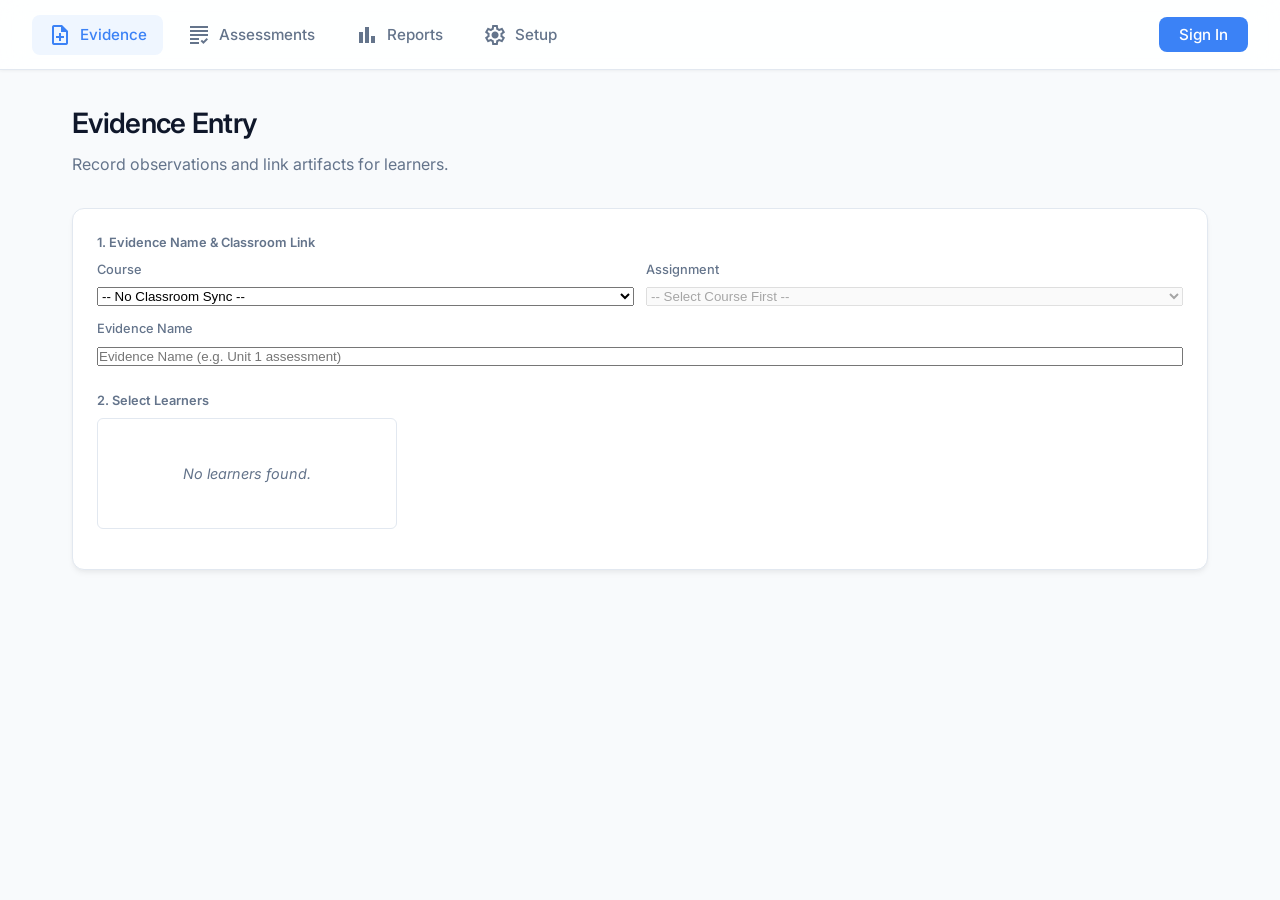
==== public/index.html @ 8280dc8e "Public folder" ====
<!DOCTYPE html>
<html lang="en">
<head>
    <meta charset="UTF-8">
    <meta name="viewport" content="width=device-width, initial-scale=1.0">
    <title>Competency Learning Kit</title>
    <!-- Favicon -->
    <link rel="icon" type="image/svg+xml" href="assets/logo.svg">
    <!-- Modern Typography -->
    <link rel="preconnect" href="https://fonts.googleapis.com">
    <link rel="preconnect" href="https://fonts.gstatic.com" crossorigin>
    <link href="https://fonts.googleapis.com/css2?family=Inter:wght@300;400;500;600;700&display=swap" rel="stylesheet">
    <!-- Google Material Symbols -->
    <link href="https://fonts.googleapis.com/css2?family=Material+Symbols+Outlined:opsz,wght,FILL,GRAD@24,400,0,0" rel="stylesheet" />
    
    <link rel="stylesheet" href="assets/style.css">
</head>
<body>
    <header class="top-nav">
        <nav class="main-menu" aria-label="Main Navigation">
            <button class="nav-btn active" data-target="view-evidence">
                <span class="material-symbols-outlined" aria-hidden="true">note_add</span>
                Evidence
            </button>
            <button class="nav-btn" data-target="view-assessments">
                <span class="material-symbols-outlined" aria-hidden="true">grading</span>
                Assessments
            </button>
            <button class="nav-btn" data-target="view-reports">
                <span class="material-symbols-outlined" aria-hidden="true">bar_chart</span>
                Reports
            </button>
            <button class="nav-btn" data-target="view-admin">
                <span class="material-symbols-outlined" aria-hidden="true">settings</span>
                Setup
            </button>
        </nav>
        <div class="nav-controls">
            <div id="global-loading" class="hidden" style="display: flex; align-items: center; gap: 0.25rem; color: var(--accent); font-size: 0.85rem; font-weight: 500;">
                <span class="material-symbols-outlined" style="animation: spin 1s linear infinite; font-size: 1.1rem;">sync</span>
                Loading...
            </div>
            <clk-login-state id="login-state"></clk-login-state>
        </div>
    </header>

    <div id="auth-refresh-overlay" class="hidden"></div>
    <div id="data-loading-overlay" class="hidden">
        <span class="material-symbols-outlined" style="animation: spin 1s linear infinite; font-size: 3rem; margin-bottom: 1rem;">sync</span>
        Loading Application Data...
    </div>

    <main class="content-area">
        <!-- Evidence View -->
        <section id="view-evidence" class="view-section active" aria-label="Evidence Entry">
            <div class="view-header">
                <h2>Evidence Entry</h2>
                <p>Record observations and link artifacts for learners.</p>
            </div>
            
            <div class="card" id="evidence_manager">
                <div class="log-container" style="margin-top: 0; margin-bottom: 24px; border-top: none; padding: 0;">
                    <label class="form-label">1. Evidence Name & Classroom Link</label>
                    <div style="display: grid; grid-template-columns: 1fr 1fr; gap: 12px;">
                        <div class="field-group">
                            <label class="form-label-sm">Course</label>
                            <select id="evidence_classroom_selector" class="input-text" style="width: 100%;">
                                <option value="">-- No Classroom Sync --</option>
                            </select>
                        </div>
                        <div class="field-group">
                            <label class="form-label-sm">Assignment</label>
                            <select id="evidence_assignment_selector" class="input-text" style="width: 100%;" disabled>
                                <option value="">-- Select Course First --</option>
                                <option value="NEW">Create New Assignment...</option>
                            </select>
                        </div>
                        <div class="field-group full-width" id="evidence_name_container" style="grid-column: 1 / -1;">
                            <label id="evidence_name_label" class="form-label-sm">Evidence Name</label>
                            <input type="text" id="evidence_name" class="input-text" style="width: 100%;" placeholder="Evidence Name (e.g. Unit 1 assessment)">
                        </div>
                    </div>
                </div>
                
                <div style="display: grid; grid-template-columns: 300px 1fr; gap: 24px; margin-top: 24px;">
                    <div>
                        <div class="field-group" style="margin-bottom: 16px;">
                            <label class="form-label">2. Select Learners</label>
                            <learner-selector id="evidence_learner_list" class="scrollable-panel flex-col gap-sm">
                                <div class="placeholder-text" style="font-size: 0.9rem;">Loading learners...</div>
                            </learner-selector>
                        </div>
                    </div>

                    <div id="evidence_form" class="hidden flex-col gap-xl">
                        <div class="field-group">
                            <label class="form-label">3. Select Competencies to Rate</label>
                            <competency-selector id="evidence_comp_list" style="border: 1px solid var(--border); border-radius: 6px; padding: 12px; background: var(--surface); max-height: 400px; overflow-y: auto; display: block;"></competency-selector>
                        </div>

                        <div class="field-group">
                            <label class="form-label">4. Demonstrated Competencies</label>
                            <div style="border: 1px solid var(--border); border-radius: 6px; overflow-x: auto; background: #fff;">
                                <table id="batch_rating_table" style="width: 100%; border-collapse: collapse; font-size: 0.9rem;">
                                    <thead>
                                        <tr>
                                            <th style="padding: 12px; text-align: left; border-bottom: 1px solid var(--border); width: 200px; position: sticky; left: 0; background: var(--bg); z-index: 10;">Learner</th>
                                        </tr>
                                    </thead>
                                    <tbody id="batch_rating_tbody">
                                    </tbody>
                                </table>
                            </div>
                        </div>

                        <div class="field-group">
                            <label class="form-label">5. Educator's Note / Narrative (Shared)</label>
                            <textarea id="evidence_note" class="input-text" style="width: 100%;" rows="3" placeholder="These notes will be applied to all selected learners."></textarea>
                        </div>

                        <div class="field-group">
                            <label class="form-label">6. Upload Artifact (Optional)</label>
                            <input type="file" id="evidence_file" multiple style="margin-bottom: 8px; display: block;">
                            <span style="font-size: 0.75rem; color: var(--text-muted);">Selected files will be uploaded and copied into each learner's artifacts folder separately.</span>
                        </div>

                        <button id="submit_evidence_button" class="btn-primary" style="margin-top: 8px; align-self: flex-start; padding: 0.75rem 1.5rem;">Submit Evidence</button>
                    </div>
                </div>
            </div>
        </section>

        <!-- Assessments View -->
        <section id="view-assessments" class="view-section hidden" aria-label="Assessments">
            <div class="view-header">
                <h2>Assessments</h2>
                <p>Review prior evidence and record summative assessments.</p>
            </div>
            <div class="two-column-layout">
                <!-- Left Sidebar: Learner Multi-select -->
                <div class="field-group">
                    <label class="form-label">1. Select Learners</label>
                    <learner-selector id="assess_learner_list" class="scrollable-panel flex-col gap-sm" style="max-height: calc(100vh - 250px);">
                        <div class="placeholder-text">Loading learners...</div>
                    </learner-selector>
                </div>

                <!-- Main Area: The Assessment Grid -->
                <div class="field-group">
                    <div style="display: flex; justify-content: space-between; align-items: center; margin-bottom: 8px;">
                        <label class="form-label" style="margin-bottom: 0;">2. Summative Assessments</label>
                        <div style="display: flex; gap: 8px;">
                            <button id="assess_save_all" class="btn-primary floating-save-btn" style="display: none;">Save Changes</button>
                            <competency-group-selector id="assess_group_select" style="width: auto;"></competency-group-selector>
                        </div>
                    </div>
                    <div id="assess_grid_container" class="flex-col gap-xl" style="padding-right: 8px; padding-bottom: 120px;">
                        <div id="assess_initial_placeholder" class="placeholder-text card">Select learners from the left to begin.</div>
                    </div>
                </div>
            </div>
        </section>

        <!-- Reports View -->
        <section id="view-reports" class="view-section hidden" aria-label="Reports">
            <div class="view-header flex-between">
                <div>
                    <h2>Reports</h2>
                    <p>Visualize learner progress.</p>
                </div>
            </div>
            
            <div class="two-column-layout">
                <!-- Left Sidebar: Selectors -->
                <div class="field-group" style="display: flex; flex-direction: column; gap: 16px;">
                    <div class="field-group">
                        <label class="form-label">1. Select Learners</label>
                        <learner-selector id="report_learner_list" class="scrollable-panel flex-col gap-sm" style="max-height: 250px;">
                            <div class="placeholder-text">Loading learners...</div>
                        </learner-selector>
                    </div>
                    <div class="field-group" id="report_comp_group_container">
                        <label class="form-label">2. Select Competency Group</label>
                        <competency-group-selector id="report_comp_group_list"></competency-group-selector>
                    </div>
                    <div class="field-group hidden" id="report_template_container">
                        <label class="form-label">2. Select Report Template</label>
                        <select id="report_template_list" class="select-filter" style="width: 100%;">
                            <option value="">Choose a template...</option>
                        </select>
                    </div>
                </div>

                <!-- Main Area: The Report -->
                <div class="field-group" style="display: flex; flex-direction: column;">
                    <div class="tabs">
                        <button class="tab-btn active" data-report="matrix">Class Matrix</button>
                        <button class="tab-btn" data-report="individual">Learner Report</button>
                    </div>
                    <div class="card report-container" id="report_content_area" style="overflow-x: auto; flex: 1; min-height: 400px; padding: 16px;">
                        <p class="placeholder-text">Select learners and competencies to view the report.</p>
                    </div>
                </div>
            </div>
        </section>

        <!-- Setup View -->
        <section id="view-admin" class="view-section hidden" aria-label="Setup">
            <div class="view-header">
                <h2>Setup</h2>
                <p>Manage program architecture and settings.</p>
            </div>
            <div class="tabs">
                <button class="tab-btn active" data-admin-tab="students">Learners</button>
                <button class="tab-btn" data-admin-tab="competencies">Competency Architecture</button>
                <button class="tab-btn" data-admin-tab="reports">Report Templates</button>
            </div>
            
            <!-- Students Tab -->
            <div id="admin-tab-students" class="admin-tab-content active">
                <div class="two-column-layout">
                    
                    <!-- Left: Groups -->
                    <div class="card" class="flex-col gap-md">
                        <div style="display: flex; justify-content: space-between; align-items: center;">
                            <h3 style="margin: 0;">Groups</h3>
                            <button id="add_learner_group_btn" class="btn-primary" style="padding: 0.25rem 0.5rem; width: auto; font-size: 0.8rem;">+ Group</button>
                        </div>
                        <ul id="learner_groups_list" style="list-style: none; padding: 0; margin: 0; display: flex; flex-direction: column; gap: 0.25rem;">
                            <li class="placeholder-text">Loading...</li>
                        </ul>
                        <!-- Learner Group Edit Form -->
                        <div id="learner_group_edit_form" class="hidden" style="border-top: 1px solid var(--border); padding-top: 1rem; display: flex; flex-direction: column; gap: 0.5rem;">
                            <h4 style="margin: 0; font-size: 0.9rem;" id="learner_group_form_title">New Group</h4>
                            <input type="hidden" id="learner_group_id">
                            <input type="text" id="learner_group_name" placeholder="Group Name" style="font-size: 0.9rem; padding: 0.25rem;">
                            <textarea id="learner_group_desc" rows="2" placeholder="Description" style="font-size: 0.9rem; padding: 0.25rem;"></textarea>
                            <div style="display: flex; gap: 0.5rem; justify-content: flex-end;">
                                <button id="cancel_learner_group_btn" class="btn-login" style="background: var(--bg); color: var(--text-main); border: 1px solid var(--border); width: auto; font-size: 0.8rem; padding: 0.25rem 0.5rem;">Cancel</button>
                                <button id="save_learner_group_btn" class="btn-primary" style="width: auto; font-size: 0.8rem; padding: 0.25rem 0.5rem;">Save</button>
                            </div>
                        </div>
                    </div>

                    <!-- Right: Learners -->
                    <div class="card" style="display: flex; flex-direction: column; gap: 1rem; min-height: 400px;">
                        <div style="display: flex; justify-content: space-between; align-items: center;">
                            <h3 style="margin: 0;">Current Learners</h3>
                            <button id="toggle_add_learner_btn" class="btn-primary" style="padding: 0.25rem 0.5rem; width: auto; font-size: 0.8rem;">+ Learners</button>
                        </div>
                        
                        <!-- Add Learners Section (Hidden by default) -->
                        <div id="add_learner_section" class="hidden" style="border-bottom: 1px solid var(--border); padding-bottom: 1rem; margin-bottom: 0.5rem;">
                            <div class="form-group" style="margin-bottom: 1rem;">
                                <label for="new_student_name">Learner Name(s)</label>
                                <input type="text" id="new_student_name" placeholder="First Last (comma separated for multiple)">
                            </div>
                            
                            <label style="margin-top: 0.5rem; display: block; margin-bottom: 0.5rem; font-weight: 500; font-size: 0.9rem;">Assign to Groups (Optional)</label>
                            <div class="card" style="max-height: 150px; overflow-y: auto; padding: 0.5rem; margin-bottom: 1rem;" id="learner_group_checkboxes">
                                <div class="placeholder-text" style="font-size: 0.8rem;">No groups available.</div>
                            </div>

                            <div style="display: flex; gap: 0.5rem; justify-content: flex-end;">
                                <button id="cancel_add_learner_btn" class="btn-login" style="background: var(--bg); color: var(--text-main); border: 1px solid var(--border); width: auto; font-size: 0.8rem; padding: 0.25rem 0.5rem;">Cancel</button>
                                <button id="add_student_btn" class="btn-primary" style="width: auto; font-size: 0.8rem; padding: 0.25rem 0.5rem;">Add Learner(s)</button>
                            </div>
                        </div>

                        <!-- Current Learners List -->
                        <div style="flex: 1; overflow-y: auto;">
                            <div id="students_loading" class="placeholder-text hidden">Loading learners...</div>
                            <ul id="student_list" style="list-style: none; padding: 0; margin: 0; display: flex; flex-direction: column; gap: 0.5rem;">
                                <li class="placeholder-text">No learners loaded.</li>
                            </ul>
                        </div>
                    </div>
                </div>
                
                <!-- Google Classroom Import -->
                    <div class="section-divider">
                        <h4 style="margin-top: 0; margin-bottom: 0.5rem; font-size: 0.9rem; color: var(--text-muted);">Import from Google Classroom</h4>
                        <div style="display: flex; gap: 1rem; align-items: flex-end;">
                            <button id="load_classrooms_btn" class="btn-login" style="width: auto; background: var(--bg); color: var(--text-main); border: 1px solid var(--border);">Load Courses</button>
                            <div id="classroom_select_container" class="hidden" style="display: flex; gap: 1rem; align-items: flex-end; flex: 1;">
                                <div class="form-group" style="flex: 1; margin-bottom: 0;">
                                    <label for="classroom_select">Select Course</label>
                                    <select id="classroom_select" class="select-filter" style="width: 100%;">
                                        <option value="">Choose a course...</option>
                                    </select>
                                </div>
                                <button id="import_classroom_btn" class="btn-primary" style="width: auto;">Import Learners</button>
                            </div>
                        </div>
                    </div>
                </div>
            </div>

            <div id="admin-tab-competencies" class="admin-tab-content hidden">
                <div class="two-column-layout">
                    
                    <!-- MASTER: Groups List -->
                    <div class="card" class="flex-col gap-md">
                        <div style="display: flex; justify-content: space-between; align-items: center;">
                            <h3 style="margin: 0;">Groups</h3>
                            <button id="add_group_btn" class="btn-primary" style="padding: 0.25rem 0.5rem; width: auto; font-size: 0.8rem;">+ Group</button>
                        </div>
                        <ul id="competency_groups_list" style="list-style: none; padding: 0; margin: 0; display: flex; flex-direction: column; gap: 0.25rem;">
                            <li class="placeholder-text">Loading...</li>
                        </ul>
                        
                        <!-- Group Edit Form -->
                        <div id="group_edit_form" class="hidden" style="border-top: 1px solid var(--border); padding-top: 1rem; display: flex; flex-direction: column; gap: 0.5rem;">
                            <h4 style="margin: 0; font-size: 0.9rem;" id="group_form_title">New Group</h4>
                            <input type="hidden" id="group_id">
                            <input type="text" id="group_name" placeholder="Group Name" style="font-size: 0.9rem; padding: 0.25rem;">
                            <textarea id="group_desc" rows="2" placeholder="Description" style="font-size: 0.9rem; padding: 0.25rem;"></textarea>
                            <div style="display: flex; gap: 0.5rem; justify-content: flex-end;">
                                <button id="cancel_group_btn" class="btn-login" style="background: var(--bg); color: var(--text-main); border: 1px solid var(--border); width: auto; font-size: 0.8rem; padding: 0.25rem 0.5rem;">Cancel</button>
                                <button id="save_group_btn" class="btn-primary" style="width: auto; font-size: 0.8rem; padding: 0.25rem 0.5rem;">Save</button>
                            </div>
                        </div>
                    </div>

                    <!-- DETAIL: Competencies List / Edit -->
                    <div class="card" style="display: flex; flex-direction: column; gap: 1rem; min-height: 400px;">
                        <div style="display: flex; justify-content: space-between; align-items: center;">
                            <h3 id="detail_group_title" style="margin: 0;">Select a Group</h3>
                            <button id="add_competency_btn" class="btn-primary hidden" style="padding: 0.25rem 0.5rem; width: auto; font-size: 0.8rem;">+ Competency</button>
                        </div>
                        
                        <div id="competencies_loading" class="placeholder-text hidden">Saving architecture...</div>
                        
                        <div id="competency_list_container">
                            <ul id="competency_list" style="list-style: none; padding: 0; margin: 0; display: flex; flex-direction: column; gap: 0.5rem;">
                                <li class="placeholder-text">Select a group on the left to view its competencies.</li>
                            </ul>
                        </div>

                        <!-- Competency Edit Form (Hidden by default) -->
                        <div id="competency_edit_form" class="hidden" style="border-top: 1px solid var(--border); padding-top: 1rem; margin-top: 1rem; display: flex; flex-direction: column; gap: 1rem;">
                            <h4 style="margin: 0; font-size: 1rem;" id="comp_form_title">Edit Competency</h4>
                            <input type="hidden" id="comp_id">
                            
                            <div class="form-group" style="margin-bottom: 0;">
                                <label for="comp_name">Name</label>
                                <input type="text" id="comp_name" placeholder="e.g. Addition to 10">
                            </div>
                            
                            <div class="form-group" style="margin-bottom: 0;">
                                <label for="comp_desc">Description (Optional)</label>
                                <textarea id="comp_desc" rows="3" placeholder="Provide more details..."></textarea>
                            </div>
                            
                            <div class="form-group" style="margin-bottom: 0;">
                                <label for="comp_color">Color Tag</label>
                                <div id="comp_color_swatches" style="display: flex; gap: 0.5rem; flex-wrap: wrap; margin-bottom: 0.5rem;"></div>
                                <div style="display: flex; gap: 0.5rem; align-items: center;">
                                    <input type="color" id="comp_color" value="#94a3b8" style="width: 40px; height: 40px; padding: 0; border: 1px solid var(--border); border-radius: 4px; cursor: pointer;" title="Custom Color">
                                    <span style="font-size: 0.85rem; color: var(--text-muted);">Custom Color</span>
                                </div>
                            </div>

                            <div class="form-group" style="margin-bottom: 0;">
                                <label for="comp_groups">Assigned Groups</label>
                                <select id="comp_groups" multiple style="height: 100px;"></select>
                                <small style="color: var(--text-muted);">Hold Ctrl/Cmd to select multiple</small>
                            </div>


                            
                            <div class="form-group" style="margin-bottom: 0;">
                                <label for="comp_related">Related Links (Continuing/Similar)</label>
                                <select id="comp_related" multiple style="height: 100px;"></select>
                                <small style="color: var(--text-muted);">Hold Ctrl/Cmd to select multiple</small>
                            </div>

                            <div style="display: flex; gap: 1rem; justify-content: flex-end; margin-top: 0.5rem;">
                                <button id="cancel_comp_btn" class="btn-login" style="background: var(--bg); color: var(--text-main); border: 1px solid var(--border); width: auto;">Cancel</button>
                                <button id="save_comp_btn" class="btn-primary" style="width: auto;">Save Competency</button>
                            </div>
                        </div>

                    </div>
                </div>
            </div>

            <!-- Report Templates Tab -->
            <div id="admin-tab-reports" class="admin-tab-content hidden">
                <div class="two-column-layout">
                    <!-- Left: Report Templates List -->
                    <div class="card" class="flex-col gap-md">
                        <div style="display: flex; justify-content: space-between; align-items: center;">
                            <h3 style="margin: 0;">Templates</h3>
                            <button id="add_report_template_btn" class="btn-primary" style="padding: 0.25rem 0.5rem; width: auto; font-size: 0.8rem;">+ Template</button>
                        </div>
                        <ul id="report_templates_list" style="list-style: none; padding: 0; margin: 0; display: flex; flex-direction: column; gap: 0.25rem;">
                            <li class="placeholder-text">Loading...</li>
                        </ul>
                    </div>

                    <!-- Right: Editor -->
                    <div class="card" style="display: flex; flex-direction: column; gap: 1rem; min-height: 400px;">
                        <div style="display: flex; justify-content: space-between; align-items: center;">
                            <h3 id="report_template_title" style="margin: 0;">Select a Template</h3>
                        </div>

                        <div id="report_template_editor" class="hidden" style="display: flex; flex-direction: column; gap: 1rem;">
                            <!-- Top: Competencies & Form Fields side-by-side -->
                            <div style="display: flex; gap: 1rem;">
                                <!-- Left: Form Fields -->
                                <div style="flex: 1; display: flex; flex-direction: column; gap: 0.75rem;">
                                    <div class="form-group" style="margin-bottom: 0;">
                                        <label for="rt_name">Template Name</label>
                                        <input type="text" id="rt_name" placeholder="e.g. End of Year Report">
                                    </div>
                                    
                                    <div style="display: flex; gap: 1rem;">
                                        <div class="form-group" style="flex: 1; margin-bottom: 0;">
                                            <label for="rt_levels">Levels</label>
                                            <input type="number" id="rt_levels" min="1" max="10" value="4">
                                        </div>
                                    </div>

                                    <div style="display: flex; gap: 1rem;">
                                        <div class="form-group" style="flex: 1; margin-bottom: 0;">
                                            <label for="rt_inner_radius">Inner Radius</label>
                                            <input type="number" id="rt_inner_radius" min="0" max="500" value="100">
                                        </div>
                                        <div class="form-group" style="flex: 1; margin-bottom: 0;">
                                            <label for="rt_outer_radius">Outer Radius</label>
                                            <input type="number" id="rt_outer_radius" min="10" max="1000" value="500">
                                        </div>
                                    </div>
                                </div>
                                
                                <!-- Right: Competencies Selector -->
                                <div style="flex: 1; border: 1px solid var(--border); border-radius: 4px; padding: 0.5rem; max-height: 250px; overflow-y: auto;">
                                    <h4 style="margin-top: 0; margin-bottom: 0.5rem;">Competencies</h4>
                                    <div id="rt_competency_selector" style="display: flex; flex-direction: column; gap: 0.5rem;">
                                        <!-- populated dynamically -->
                                    </div>
                                </div>
                            </div>
                            
                            <!-- Bottom: Sunburst Preview Area -->
                            <div style="width: 100%; aspect-ratio: 1 / 1; display: flex; justify-content: center; align-items: center; border: 1px solid var(--border); border-radius: 4px; overflow: hidden; background: #fafafa;">
                                <clk-sunburst id="rt_sunburst_preview"></clk-sunburst>
                            </div>

                            <div style="display: flex; gap: 1rem; justify-content: flex-end; margin-top: 0.5rem;">
                                <button id="cancel_rt_btn" class="btn-login" style="background: var(--bg); color: var(--text-main); border: 1px solid var(--border); width: auto;">Cancel</button>
                                <button id="save_rt_btn" class="btn-primary" style="width: auto;">Save Template</button>
                            </div>
                        </div>
                    </div>
                </div>
            </div>
            
            <div id="admin-tab-settings" class="admin-tab-content hidden">
                <div class="card" style="margin-bottom: 1.5rem;">
                    <h3 id="settings_title">Project Initialization</h3>
                    <p id="settings_desc" style="color: var(--text-muted); font-size: 0.9rem; margin-bottom: 1rem;">
                        Connect your Google Drive to manage the "Competency Learning Kit Data" folder. If you haven't set up the project yet, enter your institution name and initialize it.
                    </p>
                    <div style="display: flex; gap: 1rem; align-items: flex-end;">
                        <div class="form-group" style="flex: 1; margin-bottom: 0;">
                            <label for="institution_name">Institution Name</label>
                            <input type="text" id="institution_name" placeholder="e.g. Springfield Elementary">
                        </div>
                        <button id="init_project_btn" class="btn-primary" style="width: auto;">Initialize Project</button>
                    </div>
                </div>

                <div class="card" style="border-color: #fca5a5; background-color: #fef2f2;">
                    <h3 style="color: #ef4444;">Danger Zone</h3>
                    <p style="color: #991b1b; font-size: 0.9rem; margin-bottom: 1rem;">
                        This will permanently delete the entire "Competency Learning Kit Data" folder and all learner records from your Google Drive.
                    </p>
                    <button id="delete_project_btn" class="btn-primary" style="background-color: #ef4444; width: auto;">Delete Entire Project</button>
                </div>
            </div>
        </section>
    </main>

    <!-- Observation Details Modal -->
    <div id="obs_detail_modal" class="hidden" style="position: fixed; top: 0; left: 0; right: 0; bottom: 0; background: rgba(0,0,0,0.5); display: flex; align-items: center; justify-content: center; z-index: 1000;">
        <div class="card" style="width: 100%; max-width: 500px; background: var(--surface); padding: 24px; position: relative;">
            <div style="display: flex; justify-content: space-between; align-items: center; margin-bottom: 16px; border-bottom: 1px solid var(--border); padding-bottom: 12px;">
                <h3 id="obs_modal_title" style="margin: 0; font-size: 1.1rem;">Observation Details</h3>
                <button id="obs_modal_close" style="background: none; border: none; font-size: 1.5rem; cursor: pointer; color: var(--text-muted);">&times;</button>
            </div>
            <div id="obs_modal_content" style="display: flex; flex-direction: column; gap: 12px; font-size: 0.9rem;">
                <!-- Populated by JS -->
            </div>
        </div>
    </div>

    <!-- Setup Wizard (activates when project folder is missing) -->
    <clk-setup-wizard id="setup-wizard"></clk-setup-wizard>

    <!-- Load Google Identity Services (GIS) -->
    <script async defer src="https://accounts.google.com/gsi/client" onload="window.gisLoaded && window.gisLoaded()"></script>
    <script type="module" src="js/components/login_state.js"></script>
    <script type="module" src="js/components/setup_wizard.js"></script>
    <script type="module" src="js/components/learner_selector.js"></script>
    <script type="module" src="js/components/competency_selector.js"></script>
    <script type="module" src="js/components/competency_group_selector.js"></script>
    <script type="module" src="js/components/sunburst.js"></script>
    <script type="module" src="js/app.js"></script>
</body>
</html>
---- public/assets/style.css ----
:root {
    /* Color Palette */
    --primary-bg: #f8fafc;
    --surface: #ffffff;
    --text-main: #0f172a;
    --text-muted: #64748b;
    --brand: #3b82f6;
    --brand-hover: #2563eb;
    --accent: #10b981;
    --border: #e2e8f0;
    
    /* Effects */
    --shadow-sm: 0 1px 3px rgba(0, 0, 0, 0.05);
    --shadow-md: 0 4px 6px -1px rgba(0, 0, 0, 0.05), 0 2px 4px -1px rgba(0, 0, 0, 0.03);
    --shadow-lg: 0 10px 15px -3px rgba(0, 0, 0, 0.05), 0 4px 6px -2px rgba(0, 0, 0, 0.02);
    --radius-md: 8px;
    --radius-lg: 12px;
    --transition-fast: 0.15s ease-in-out;
    --transition-smooth: 0.3s cubic-bezier(0.4, 0, 0.2, 1);
}

/* Reset & Base */
* {
    box-sizing: border-box;
    margin: 0;
    padding: 0;
}

body {
    font-family: 'Inter', sans-serif;
    background-color: var(--primary-bg);
    color: var(--text-main);
    line-height: 1.5;
    -webkit-font-smoothing: antialiased;
}

/* Typography */
h1, h2, h3 {
    font-weight: 600;
    letter-spacing: -0.025em;
}

/* Top Navbar */
.top-nav {
    display: flex;
    align-items: center;
    justify-content: space-between;
    padding: 0 2rem;
    height: 70px;
    background: rgba(255, 255, 255, 0.85);
    backdrop-filter: blur(12px);
    border-bottom: 1px solid var(--border);
    position: sticky;
    top: 0;
    z-index: 100;
    box-shadow: var(--shadow-sm);
}

.nav-brand {
    display: flex;
    align-items: center;
    gap: 0.75rem;
    color: var(--brand);
}

.nav-brand h1 {
    font-size: 1.25rem;
    font-weight: 700;
    color: var(--text-main);
}

.main-menu {
    display: flex;
    gap: 0.5rem;
}

.nav-btn {
    background: none;
    border: none;
    padding: 0.5rem 1rem;
    font-family: inherit;
    font-size: 0.95rem;
    font-weight: 500;
    color: var(--text-muted);
    cursor: pointer;
    border-radius: var(--radius-md);
    display: flex;
    align-items: center;
    gap: 0.5rem;
    transition: var(--transition-fast);
}

.nav-btn:hover {
    color: var(--text-main);
    background-color: var(--primary-bg);
}

.nav-btn.active {
    color: var(--brand);
    background-color: #eff6ff; /* Light brand tint */
}

/* Nav Controls */
.nav-controls {
    display: flex;
    align-items: center;
    gap: 1.5rem;
}

.select-filter {
    padding: 0.5rem 1rem;
    border-radius: var(--radius-md);
    border: 1px solid var(--border);
    background: var(--surface);
    font-family: inherit;
    font-size: 0.9rem;
    color: var(--text-main);
    cursor: pointer;
    outline: none;
    transition: var(--transition-fast);
}

.select-filter:focus {
    border-color: var(--brand);
    box-shadow: 0 0 0 3px rgba(59, 130, 246, 0.1);
}

.btn-login {
    background-color: var(--brand);
    color: white;
    border: none;
    padding: 0.5rem 1.25rem;
    border-radius: var(--radius-md);
    font-weight: 500;
    cursor: pointer;
    transition: var(--transition-fast);
}

.btn-login:hover {
    background-color: var(--brand-hover);
    transform: translateY(-1px);
    box-shadow: var(--shadow-md);
}

/* Layout */
.content-area {
    max-width: 1200px;
    margin: 2rem auto;
    padding: 0 2rem;
}

/* Views */
.view-section {
    display: none;
    animation: fadeIn var(--transition-smooth);
}

.view-section.active {
    display: block;
}

@keyframes fadeIn {
    from { opacity: 0; transform: translateY(10px); }
    to { opacity: 1; transform: translateY(0); }
}

.view-header {
    margin-bottom: 2rem;
}

.view-header h2 {
    font-size: 1.75rem;
    margin-bottom: 0.5rem;
}

.view-header p {
    color: var(--text-muted);
}

/* Cards & Grid */
.card-grid {
    display: grid;
    grid-template-columns: repeat(auto-fit, minmax(300px, 1fr));
    gap: 1.5rem;
}

.card {
    background: var(--surface);
    padding: 1.5rem;
    border-radius: var(--radius-lg);
    box-shadow: var(--shadow-md);
    border: 1px solid var(--border);
}

.card h3 {
    margin-bottom: 1rem;
    font-size: 1.1rem;
}

/* Forms */
.form-group {
    margin-bottom: 1.5rem;
}

.form-group label {
    display: block;
    margin-bottom: 0.5rem;
    font-weight: 500;
    font-size: 0.9rem;
}

.form-group input,
.form-group select,
.form-group textarea {
    width: 100%;
    padding: 0.75rem;
    border: 1px solid var(--border);
    border-radius: var(--radius-md);
    font-family: inherit;
    font-size: 0.95rem;
    transition: var(--transition-fast);
}

.form-group input:focus,
.form-group select:focus,
.form-group textarea:focus {
    outline: none;
    border-color: var(--brand);
    box-shadow: 0 0 0 3px rgba(59, 130, 246, 0.1);
}

/* Buttons */
.btn-primary {
    background-color: var(--brand);
    color: white;
    border: none;
    padding: 0.75rem 1.5rem;
    border-radius: var(--radius-md);
    font-weight: 500;
    cursor: pointer;
    transition: var(--transition-fast);
    width: 100%;
}

.btn-primary:hover {
    background-color: var(--brand-hover);
}

.btn-rating {
    flex: 1;
    padding: 6px 4px;
    font-size: 0.75rem;
    border-radius: 4px;
    cursor: pointer;
    border: 1px solid var(--border);
    background: var(--bg);
    color: var(--text-main);
    font-weight: 500;
}

.btn-rating.selected {
    color: #fff;
}

/* Utilities */
.hidden {
    display: none !important;
}

.invisible {
    visibility: hidden !important;
}

@keyframes pulse-auth-error {
    0% {
        box-shadow: 0 0 0 0 rgba(239, 68, 68, 0.7);
        border-color: rgba(239, 68, 68, 1);
        color: rgba(239, 68, 68, 1);
    }
    70% {
        box-shadow: 0 0 0 10px rgba(239, 68, 68, 0);
        border-color: rgba(239, 68, 68, 1);
        color: rgba(239, 68, 68, 1);
    }
    100% {
        box-shadow: 0 0 0 0 rgba(239, 68, 68, 0);
        border-color: rgba(239, 68, 68, 1);
        color: rgba(239, 68, 68, 1);
    }
}

.pulse-alert {
    animation: pulse-auth-error 2s infinite;
    background-color: #fef2f2 !important;
}

.visually-hidden {
    position: absolute;
    width: 1px;
    height: 1px;
    padding: 0;
    margin: -1px;
    overflow: hidden;
    clip: rect(0, 0, 0, 0);
    border: 0;
}

.flex-between {
    display: flex;
    justify-content: space-between;
    align-items: center;
}

.placeholder-text {
    color: var(--text-muted);
    text-align: center;
    font-style: italic;
    padding: 2rem;
}

/* Tabs */
.tabs {
    display: flex;
    gap: 1rem;
    border-bottom: 1px solid var(--border);
    margin-bottom: 1.5rem;
}

.tab-btn {
    background: none;
    border: none;
    padding: 0.75rem 0;
    font-family: inherit;
    font-weight: 500;
    color: var(--text-muted);
    cursor: pointer;
    position: relative;
    border-bottom: 2px solid transparent;
}

.tab-btn:hover {
    color: var(--text-main);
}

.tab-btn.active {
    color: var(--brand);
    border-bottom-color: var(--brand);
}

/* Toggle Switch */
.toggle {
    position: relative;
    display: inline-flex;
    align-items: center;
    cursor: pointer;
}

.toggle input {
    opacity: 0;
    width: 0;
    height: 0;
}

.slider {
    position: relative;
    display: inline-block;
    width: 44px;
    height: 24px;
    background-color: #ccc;
    border-radius: 34px;
    transition: .4s;
    margin-right: 10px;
}

.slider:before {
    position: absolute;
    content: "";
    height: 18px;
    width: 18px;
    left: 3px;
    bottom: 3px;
    background-color: white;
    border-radius: 50%;
    transition: .4s;
}

input:checked + .slider {
    background-color: var(--accent);
}

input:focus + .slider {
    box-shadow: 0 0 1px var(--accent);
}

input:checked + .slider:before {
    transform: translateX(20px);
}

.toggle-label {
    font-size: 0.9rem;
    font-weight: 500;
}

@keyframes spin {
    100% {
        transform: rotate(360deg);
    }
}

#auth-refresh-overlay {
    position: fixed;
    top: 0;
    left: 0;
    width: 100vw;
    height: 100vh;
    background: rgba(0, 0, 0, 0.6);
    z-index: 90; /* below top-nav which is 100 */
    transition: opacity var(--transition-smooth);
}

#data-loading-overlay {
    position: fixed;
    top: 0;
    left: 0;
    width: 100vw;
    height: 100vh;
    background: rgba(255, 255, 255, 0.7);
    backdrop-filter: blur(2px);
    z-index: 1000;
    display: flex;
    align-items: center;
    justify-content: center;
    flex-direction: column;
    color: var(--primary);
    font-size: 1.2rem;
    font-weight: 500;
    transition: opacity var(--transition-smooth);
}

.top-nav.auth-refresh-active {
    position: relative;
    z-index: 101; /* bring it above the overlay explicitly if needed */
}

/* Group List Item */
.group-list-item {
    padding: 0.5rem;
    cursor: pointer;
    border-radius: 4px;
    display: flex;
    justify-content: space-between;
    align-items: center;
    background: var(--surface);
    color: var(--text-main);
    font-weight: normal;
    border-left: 3px solid transparent;
    transition: var(--transition-fast);
}

.group-list-item:hover {
    background: var(--primary-bg);
}

.group-list-item.selected {
    background: var(--primary-bg);
    color: var(--brand);
    font-weight: 600;
    border-left: 3px solid var(--brand);
}

/* Form Labels */
.form-label {
    display: block;
    font-size: 0.8rem;
    font-weight: 600;
    color: var(--text-muted);
    margin-bottom: 8px;
}

.form-label-sm {
    display: block;
    font-size: 0.8rem;
    font-weight: 500;
    color: var(--text-muted);
    margin-bottom: 4px;
}

/* List Cards */
.list-card {
    display: flex;
    justify-content: space-between;
    align-items: center;
    padding: 0.75rem;
    border: 1px solid var(--border);
    border-radius: var(--radius-md);
    background: var(--surface);
}

/* Scrollable Panels */
.scrollable-panel {
    max-height: 400px;
    overflow-y: auto;
    border: 1px solid var(--border);
    border-radius: 6px;
    padding: 12px;
    background: #fff;
}

/* Buttons */
.btn-sm {
    padding: 0.25rem 0.5rem;
    font-size: 0.8rem;
    width: auto;
}

.btn-danger {
    color: #ef4444;
    border: 1px solid #ef4444;
    background: none;
    border-radius: 4px;
    cursor: pointer;
}

.btn-danger:hover {
    background: #fef2f2;
}

.btn-icon {
    font-size: 1.1rem;
    opacity: 0.7;
    cursor: pointer;
    background: none;
    border: none;
    color: inherit;
    padding: 0;
}

.btn-icon:hover {
    opacity: 1;
}

/* Flexbox Utilities */
.flex-row {
    display: flex;
}

.flex-col {
    display: flex;
    flex-direction: column;
}

.flex-between {
    display: flex;
    justify-content: space-between;
}

.align-center {
    align-items: center;
}

.align-start {
    align-items: flex-start;
}

.align-end {
    align-items: flex-end;
}

/* Spacing Utilities */
.gap-sm {
    gap: 0.5rem;
}

.gap-md {
    gap: 1rem;
}

.gap-lg {
    gap: 1.5rem;
}

.gap-xl {
    gap: 24px;
}

/* Layout */
.two-column-layout {
    display: grid;
    grid-template-columns: 250px 1fr;
    gap: 1.5rem;
    align-items: start;
}

/* Section Dividers */
.section-divider {
    border-top: 1px solid var(--border);
    padding-top: 1rem;
    margin-top: 1rem;
}

/* Checkbox Labels */
.checkbox-label {
    display: flex;
    align-items: center;
    gap: 0.5rem;
    margin-bottom: 0.5rem;
    font-size: 0.9rem;
    cursor: pointer;
}

.floating-save-btn {
    position: fixed;
    width: max-content;
    bottom: 32px;
    right: 32px;
    z-index: 9999;
    box-shadow: 0 8px 16px rgba(0,0,0,0.3);
    border-radius: 24px;
    padding: 12px 24px;
    font-size: 1.1rem;
    transition: all 0.2s;
    cursor: pointer;
}
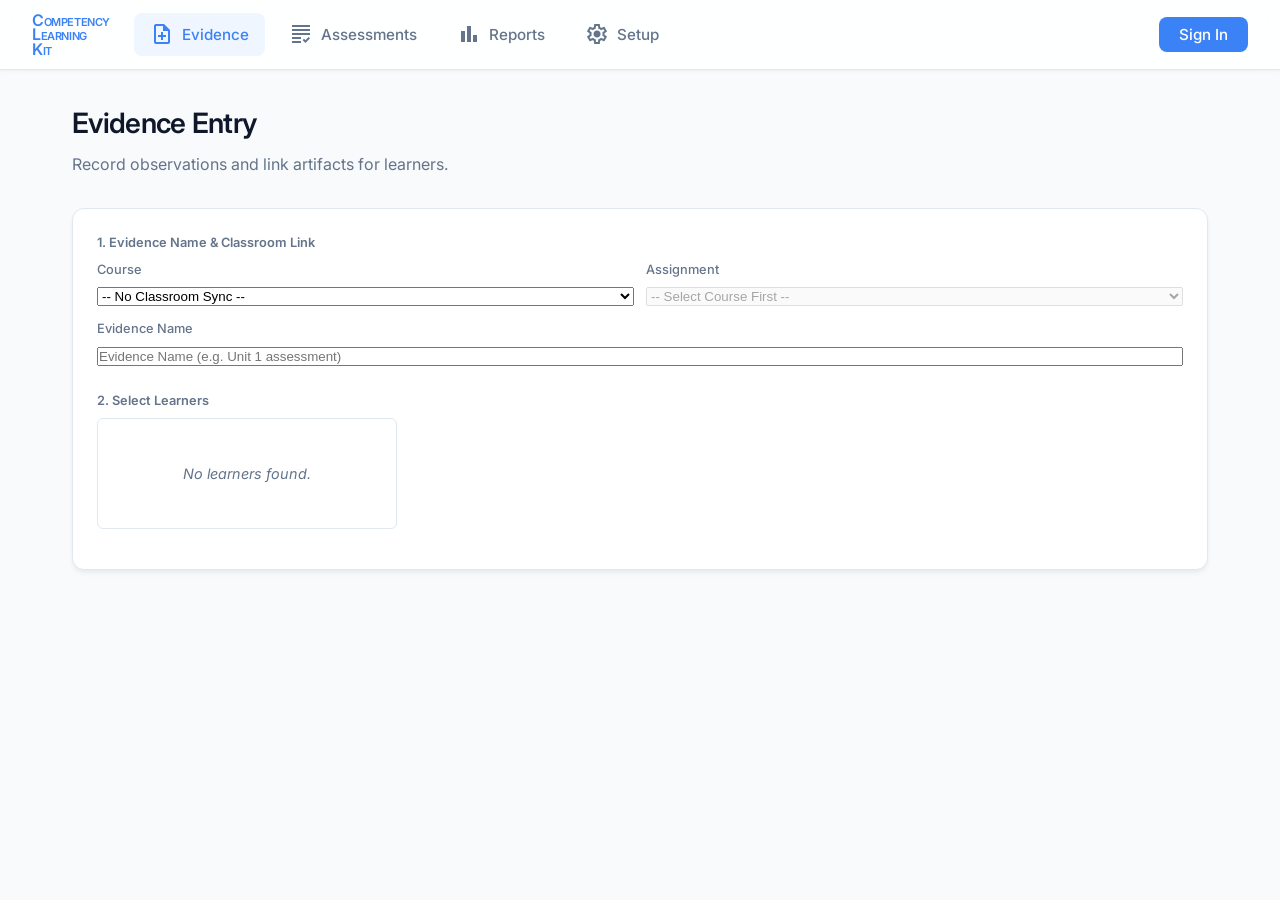
==== commit 0277a1ba: "Bug fixes" ====
--- a/public/index.html
+++ b/public/index.html
@@ -3,21 +3,20 @@
 <head>
     <meta charset="UTF-8">
     <meta name="viewport" content="width=device-width, initial-scale=1.0">
+    <meta name="application-name" content="Competency Learning Kit">
+    <meta property="og:title" content="Competency Learning Kit">
     <title>Competency Learning Kit</title>
-    <!-- Favicon -->
     <link rel="icon" type="image/svg+xml" href="assets/logo.svg">
-    <!-- Modern Typography -->
     <link rel="preconnect" href="https://fonts.googleapis.com">
     <link rel="preconnect" href="https://fonts.gstatic.com" crossorigin>
     <link href="https://fonts.googleapis.com/css2?family=Inter:wght@300;400;500;600;700&display=swap" rel="stylesheet">
-    <!-- Google Material Symbols -->
     <link href="https://fonts.googleapis.com/css2?family=Material+Symbols+Outlined:opsz,wght,FILL,GRAD@24,400,0,0" rel="stylesheet" />
-    
     <link rel="stylesheet" href="assets/style.css">
 </head>
 <body>
     <header class="top-nav">
         <nav class="main-menu" aria-label="Main Navigation">
+            <h1 class="nav-brand">Competency Learning Kit</h1>
             <button class="nav-btn active" data-target="view-evidence">
                 <span class="material-symbols-outlined" aria-hidden="true">note_add</span>
                 Evidence
--- a/public/assets/style.css
+++ b/public/assets/style.css
@@ -61,6 +61,11 @@
     align-items: center;
     gap: 0.75rem;
     color: var(--brand);
+    font-size: 100%;
+    font-variant: small-caps;
+    margin-right: 1em;
+    width: min-content;
+    line-height: 90%;
 }
 
 .nav-brand h1 {
